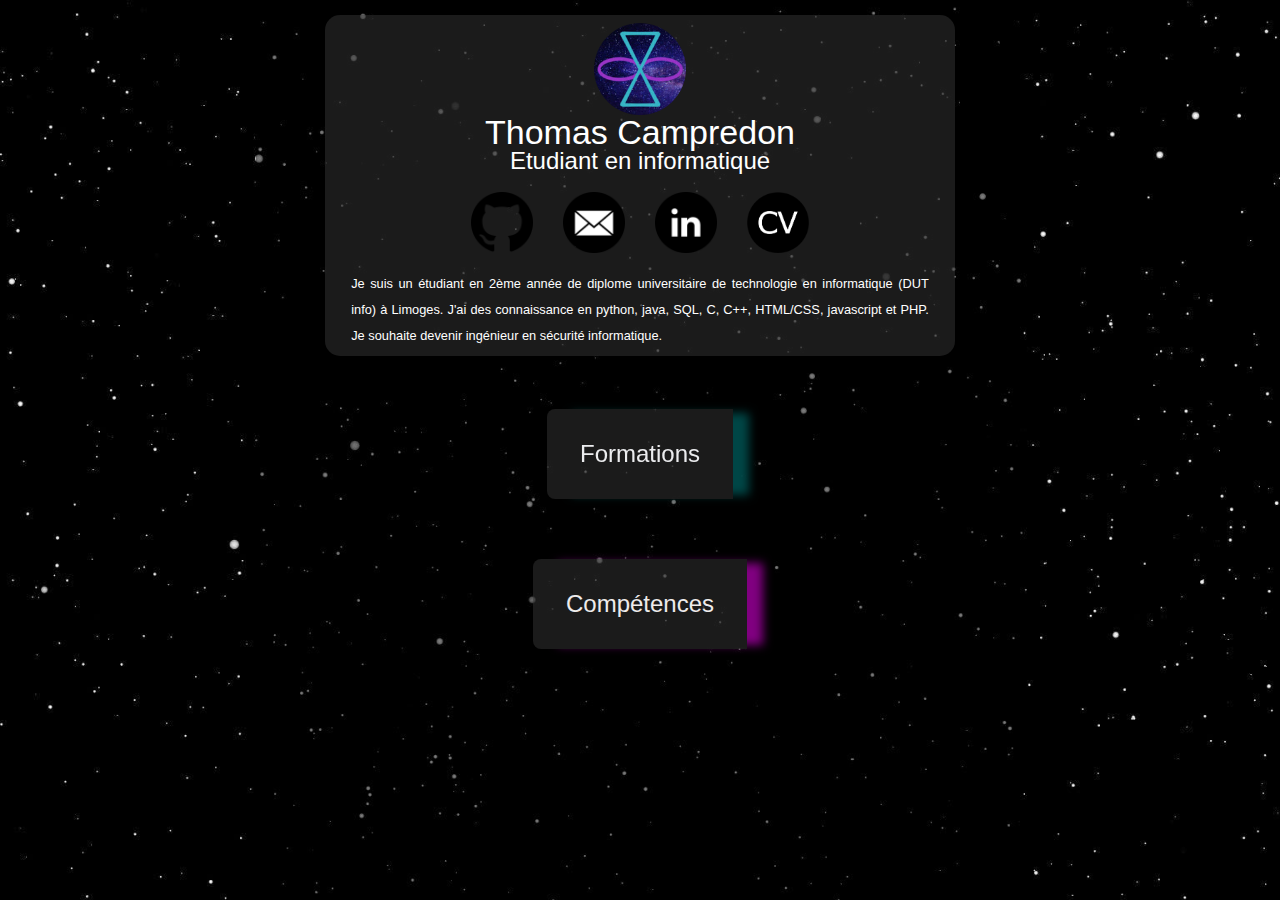
==== index.html @ 885fa911 "blocage pdf" ====
<!doctype html>
<meta name="viewport" content="width=device-width, initial-scale=1.0"> 
<html lang="fr">
	<head>
	 	<meta charset="utf-8">
	  	<title>T.Campredon</title>
	  	<link rel="stylesheet" href="CSS/reset.css">
	  	<link rel="stylesheet" href="CSS/styleAccueil.css">
	  	
	</head>
	<body>
		<nav>

		</nav>
		<div id="containeurPrincipale">
			<div id="structure">
				<div id="gauche">

				</div>
				<div id="accueil">
					<div id="carte">
						<div id="who">
							<img id="photo" src="./image/logo.png">
							<h1>Thomas Campredon</h1>
							<h2>Etudiant en informatique</h2>

							<div id="lienReseau">
								<ul class="enLigne">
									<li><a id ="gitlogo"href="https://github.com/ThomasCampredon" target="_blank"><img class="icon" src="./icon/github2.png"></a></li>
									<li><a href="mailto:thomas.campredon@etu.unilim.fr" target="_blank"><img class="icon" src="./icon/mail2.png"></a></li>
									<li><a href="#" target="_blank"><img class="icon" src="./icon/linkedin2.png"></a></li>
									<li><a href="./ressources/CV_CAMPREDON_Thomas.pdf2" target="_blank"><img class="icon" src="./icon/CV.png"></a></li>
								</ul>
							</div>

							<p class="justifie">
								Je suis un étudiant en 2ème année de diplome universitaire de technologie en informatique (DUT info) à Limoges. J'ai des connaissance en python, java, SQL, C, C++, HTML/CSS, javascript et PHP. Je souhaite devenir ingénieur en sécurité informatique.
							</p>
						</div>
					</div>
					<div class="boutonInfo">
						<a href="./pages/formations.html">
							<span></span>
							<span></span>
							Formations
						</a>
						<a href="./pages/competences.html">
							<span></span>
							<span></span>
							Compétences
						</a>
					</div>
				</div>
				<div id="droite">

				</div>
			</div>
		</div>
		<footer>

		</footer>
	</body>
	
	<script src="javascript/script.js"></script>
</html>
---- CSS/styleAccueil.css ----
body{
	background-image: url("../image/repSpace.png");
	background-repeat: repeat-x;
	color:white;
	font-family: "Gill Sans", sans-serif;
}

h1{
	font-size: 34px;
}

h2{
	font-size: 24px;
	margin-bottom: 3%;
}

p{
	
	font-size: 1vw;
	line-height: 2em;
}

#lienReseau{
	margin-bottom: 3%;
}

.enLigne li{
	display:inline;
	padding: 0 13px 0 13px;
}

.icon{
	width:10%;
	height:auto;
}

#gitlogo{
	filter : hue-rotate(30deg);
}

#CV{
	font-size: 40px;
	font-style: bold;
	text-decoration: none;
	width:50px;
	height:100%;
	color:white;
	background-color: black;
	border-radius:25px;
}

.icon:hover{
	border-radius:100%;
	box-shadow: 0px 0px 50px #fff;
}

#containeurPricipale{
	
}

#structure{
	width: 60%;
	margin-right: auto;
	margin-left: auto;
	text-align:center;
	background-color: rgba(0, 0, 0, 0.5);
	min-height: 100vh;
}

#accueil{
	padding-top: 2%;
}

#carte{
	width: 80%;
	margin-right: auto;
	background-color: rgba(54, 54, 54, 0.5);
	margin-left: auto;
	border-radius: 15px;
	padding: 1%;
}

#photo{
	margin-right: auto;
	margin-left: auto;
	border-radius: 100%;
	width: 15%;
}

.justifie{
	text-align: justify;
	padding: 0 3% 0 3%;
}

/*partie boutons flottants*/
.boutonInfo{
	margin-top: 3%;
	display: flex;
	justify-content: center;
	align-items:center;
	flex-direction: column;
}

.boutonInfo a {
	font-size:24px;
	position:relative;
	display:inline-block;
	padding: 33px;
	margin:30px 0;
	color:#EEEBEB;
	text-decoration: none;
	background-color: rgba(54, 54, 54, 0.5);
	overflow:hidden;
	box-shadow: 20px 0px 10px -4px purple;
	animation: flotter 4.5s linear infinite;
	border-radius: 8px 0 0 8px;
}

@keyframes flotter{
	0%{
		margin-top:0px;
		margin-bottom:3%;
	}
	50%{
		margin-top:2.5%;
		margin-bottom:0%;
	}
	100%{
		margin-top:0px;
		margin-bottom:3%;
	}
}

.boutonInfo a:nth-child(1){
	filter:hue-rotate(240deg);/*changement de couleur*/
}

.boutonInfo a:hover{
	background-color: transparent;
	background-image:url("../image/acier.jpg");
}

.boutonInfo a span{
	position:absolute;
	display:block;
}


.boutonInfo a span:nth-child(1){
	top:0;
	left:100%;
	width:100%;
	height:4px;
	background:linear-gradient(-90deg, transparent, purple);
	animation: animate1 3s linear infinite;
}

@keyframes animate1{
	0%{
		left:100%;
	}
	50%,100%{
		left:-100%;
	}
}

.boutonInfo a span:nth-child(2){
	bottom:0;
	left:100%;
	width:100%;
	height:4px;
	background:linear-gradient(-90deg, transparent, purple);
	animation: animate1 3s linear infinite;
}





/* animation du background*/

@keyframes defile {
	  0% { 
	  	background-position-x:   0; 
	  }
	100% { 
		background-position-x: 100vw; 
	}
}
body {
	-webkit-background-size: cover;
	animation: defile 50s linear infinite;
}	


/* responsive */
@media only screen and (max-width: 450px) {
	#structure{
		width: 95%;
		background-color: transparent;
	}

	#carte{
		width: 100%;
	}
}
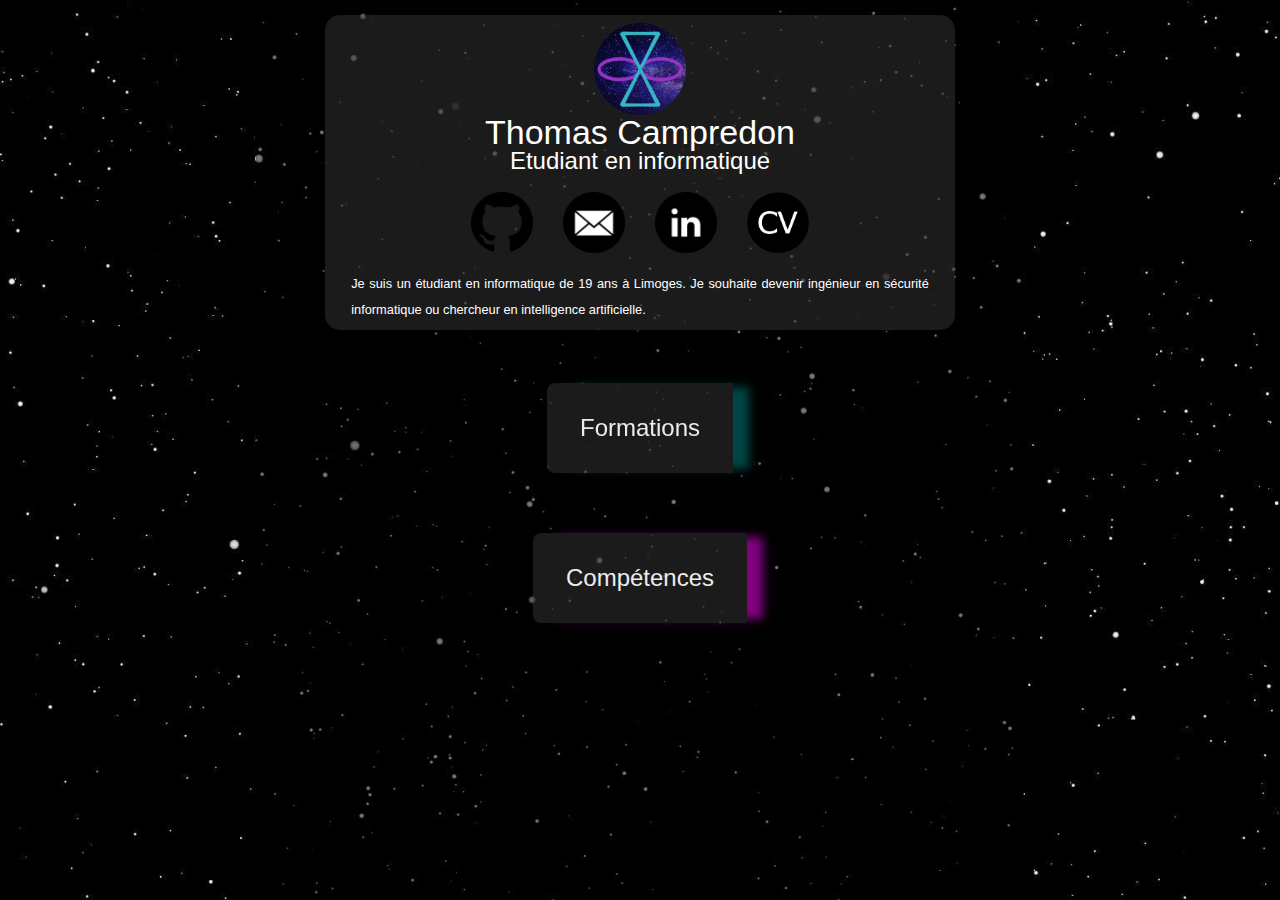
==== commit 4cf5b63d: "fin formation" ====
--- a/index.html
+++ b/index.html
@@ -1,4 +1,4 @@
-<!doctype html>
+ <!doctype html>
 <meta name="viewport" content="width=device-width, initial-scale=1.0"> 
 <html lang="fr">
 	<head>
@@ -29,12 +29,12 @@
 									<li><a id ="gitlogo"href="https://github.com/ThomasCampredon" target="_blank"><img class="icon" src="./icon/github2.png"></a></li>
 									<li><a href="mailto:thomas.campredon@etu.unilim.fr" target="_blank"><img class="icon" src="./icon/mail2.png"></a></li>
 									<li><a href="#" target="_blank"><img class="icon" src="./icon/linkedin2.png"></a></li>
-									<li><a href="./ressources/CV_CAMPREDON_Thomas.pdf2" target="_blank"><img class="icon" src="./icon/CV.png"></a></li>
+									<li><a href="./ressources/CV_CAMPREDON_Thomas.pdf" target="_blank"><img class="icon" src="./icon/CV.png"></a></li>
 								</ul>
 							</div>
 
 							<p class="justifie">
-								Je suis un étudiant en 2ème année de diplome universitaire de technologie en informatique (DUT info) à Limoges. J'ai des connaissance en python, java, SQL, C, C++, HTML/CSS, javascript et PHP. Je souhaite devenir ingénieur en sécurité informatique.
+								Je suis un étudiant en informatique de 19 ans à Limoges. Je souhaite devenir ingénieur en sécurité informatique ou chercheur en intelligence artificielle.
 							</p>
 						</div>
 					</div>
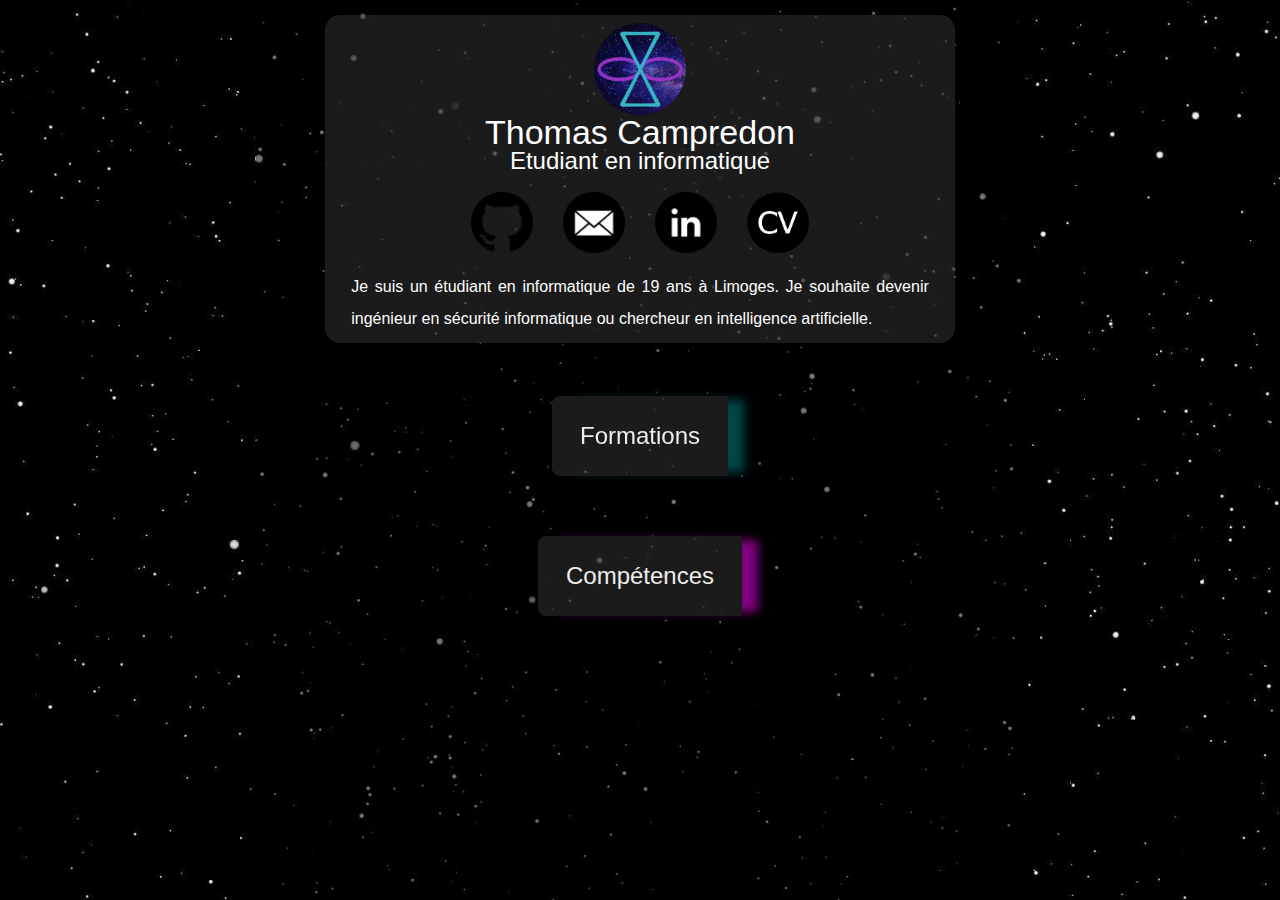
==== commit 47dd10f1: "index responsive" ====
--- a/index.html
+++ b/index.html
@@ -14,9 +14,6 @@
 		</nav>
 		<div id="containeurPrincipale">
 			<div id="structure">
-				<div id="gauche">
-
-				</div>
 				<div id="accueil">
 					<div id="carte">
 						<div id="who">
@@ -28,7 +25,7 @@
 								<ul class="enLigne">
 									<li><a id ="gitlogo"href="https://github.com/ThomasCampredon" target="_blank"><img class="icon" src="./icon/github2.png"></a></li>
 									<li><a href="mailto:thomas.campredon@etu.unilim.fr" target="_blank"><img class="icon" src="./icon/mail2.png"></a></li>
-									<li><a href="#" target="_blank"><img class="icon" src="./icon/linkedin2.png"></a></li>
+									<li><a href="https://www.linkedin.com/in/thomas-campredon-a129131a8/" target="_blank"><img class="icon" src="./icon/linkedin2.png"></a></li>
 									<li><a href="./ressources/CV_CAMPREDON_Thomas.pdf" target="_blank"><img class="icon" src="./icon/CV.png"></a></li>
 								</ul>
 							</div>
@@ -51,9 +48,6 @@
 						</a>
 					</div>
 				</div>
-				<div id="droite">
-
-				</div>
 			</div>
 		</div>
 		<footer>
--- a/CSS/styleAccueil.css
+++ b/CSS/styleAccueil.css
@@ -16,7 +16,7 @@
 
 p{
 	
-	font-size: 1vw;
+	font-size: 16px;
 	line-height: 2em;
 }
 
@@ -105,7 +105,7 @@
 	font-size:24px;
 	position:relative;
 	display:inline-block;
-	padding: 33px;
+	padding: 28px;
 	margin:30px 0;
 	color:#EEEBEB;
 	text-decoration: none;
@@ -193,14 +193,71 @@
 }	
 
 
+
+
 /* responsive */
 @media only screen and (max-width: 450px) {
+	h1{
+		font-size: 30px;
+	}
+
+	h2{
+		font-size: 20px;
+		margin-bottom: 3%;
+	}
+
+	p{
+		
+		font-size: 12px;
+		line-height: 2em;
+	}
+
 	#structure{
-		width: 95%;
+		width: 90%;
+		margin-right: auto;
+		margin-left:auto;
 		background-color: transparent;
+		padding-top:2%;
 	}
 
 	#carte{
 		width: 100%;
 	}
+
+	.icon{
+		width:15%;
+		height:auto;
+	}
+
+	/*partie boutons flottants*/
+	.boutonInfo{
+		margin-top: 5%;
+		display: flex;
+		justify-content: center;
+		align-items:center;
+		flex-direction: column;
+	}
+
+	.boutonInfo a {
+		font-size:22px;
+		padding: 28px;
+		margin:30px 0;
+			animation: flotter 6s linear infinite;
+	}
+
+	@keyframes flotter{
+		0%{
+			margin-top:0px;
+			margin-bottom:6%;
+		}
+		50%{
+			margin-top:5.5%;
+			margin-bottom:0%;
+		}
+		100%{
+			margin-top:0px;
+			margin-bottom:6%;
+		}
+	}
+
 }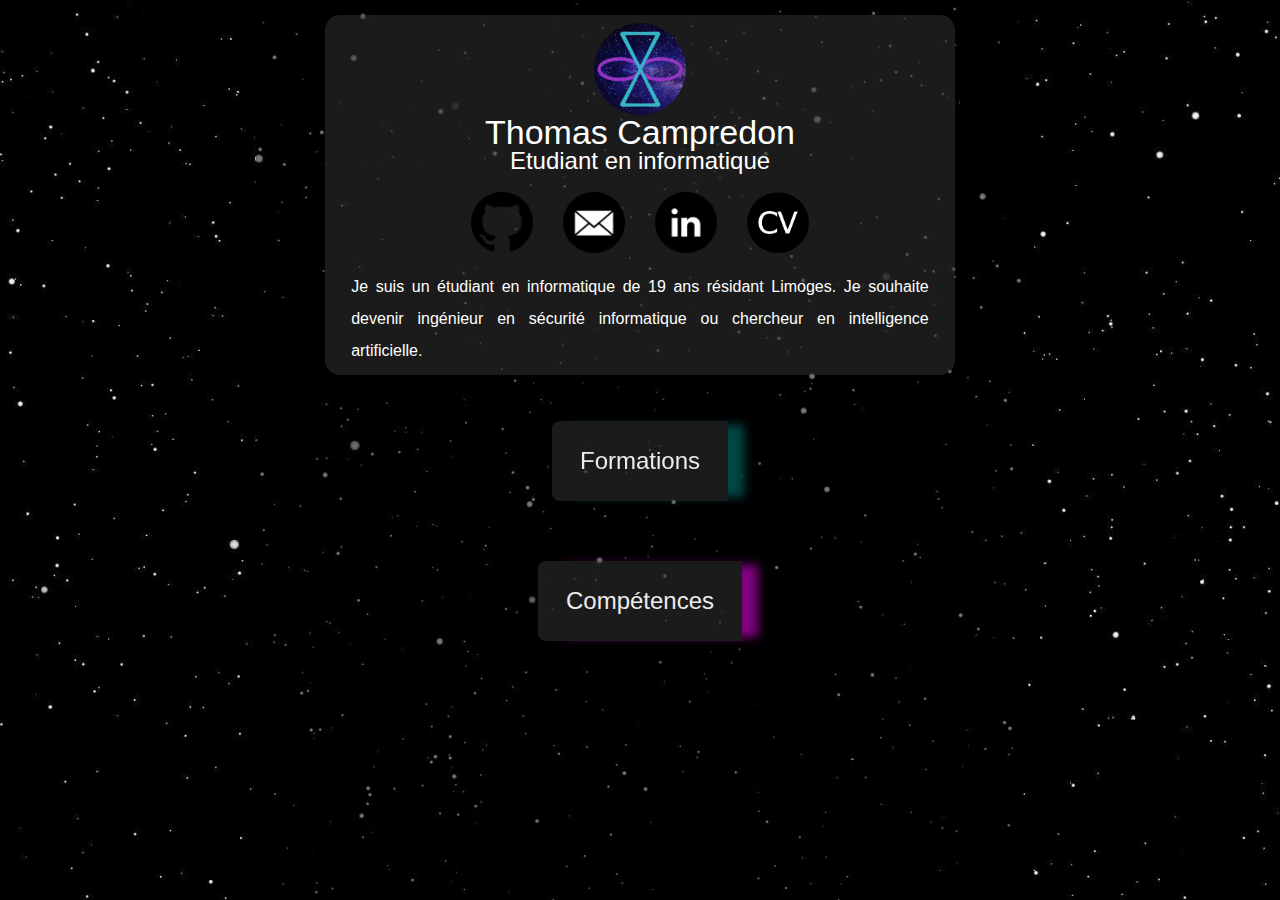
==== commit 6107b5b7: "réduction poids des images" ====
--- a/index.html
+++ b/index.html
@@ -31,7 +31,7 @@
 							</div>
 
 							<p class="justifie">
-								Je suis un étudiant en informatique de 19 ans à Limoges. Je souhaite devenir ingénieur en sécurité informatique ou chercheur en intelligence artificielle.
+								Je suis un étudiant en informatique de 19 ans résidant Limoges. Je souhaite devenir ingénieur en sécurité informatique ou chercheur en intelligence artificielle.
 							</p>
 						</div>
 					</div>
--- a/CSS/styleAccueil.css
+++ b/CSS/styleAccueil.css
@@ -94,7 +94,7 @@
 
 /*partie boutons flottants*/
 .boutonInfo{
-	margin-top: 3%;
+	margin-top: 2%;
 	display: flex;
 	justify-content: center;
 	align-items:center;
@@ -112,7 +112,7 @@
 	background-color: rgba(54, 54, 54, 0.5);
 	overflow:hidden;
 	box-shadow: 20px 0px 10px -4px purple;
-	animation: flotter 4.5s linear infinite;
+	animation: flotter 5s linear infinite;
 	border-radius: 8px 0 0 8px;
 }
 
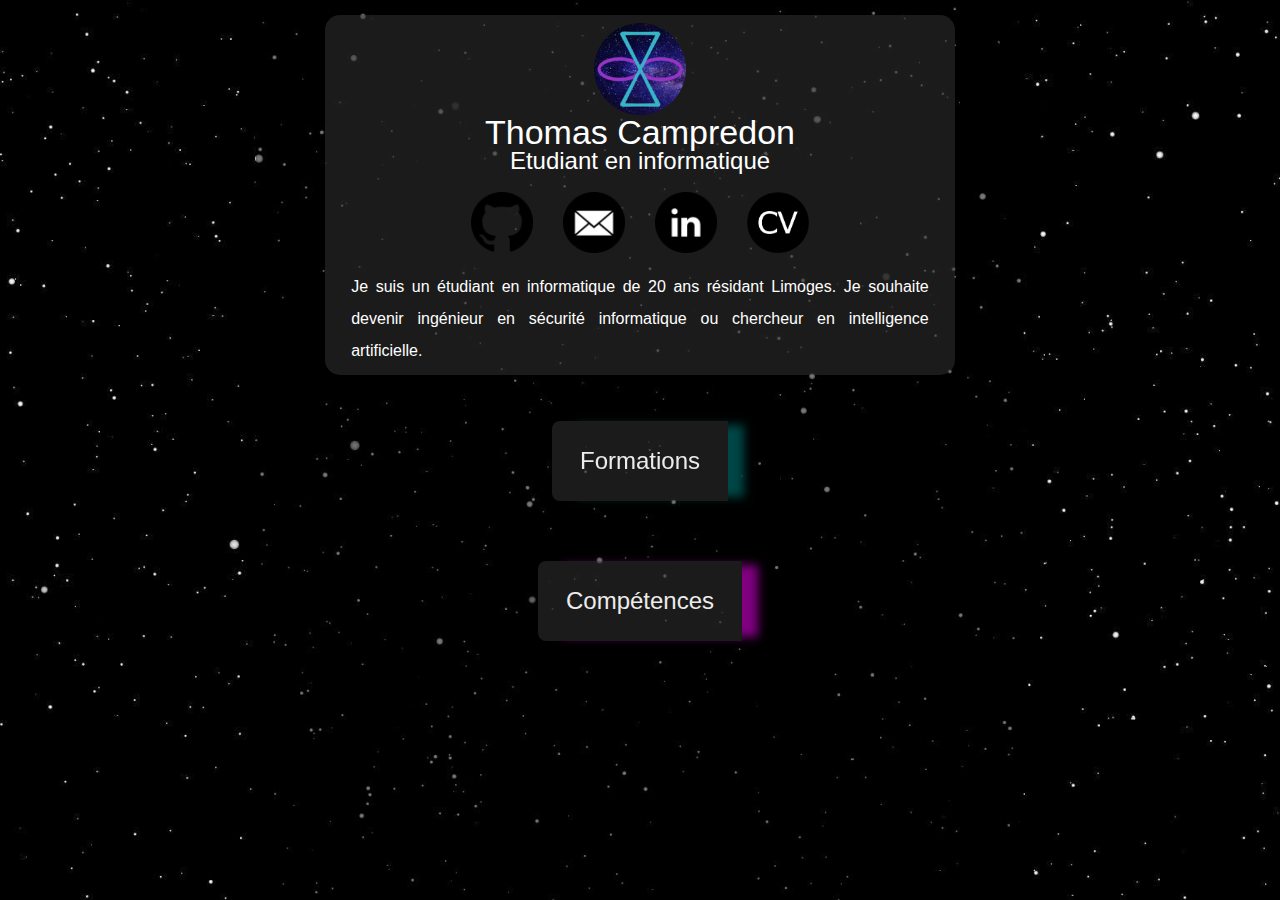
==== commit cea3af2b: "mise à jour licence" ====
--- a/index.html
+++ b/index.html
@@ -31,7 +31,7 @@
 							</div>
 
 							<p class="justifie">
-								Je suis un étudiant en informatique de 19 ans résidant Limoges. Je souhaite devenir ingénieur en sécurité informatique ou chercheur en intelligence artificielle.
+								Je suis un étudiant en informatique de 20 ans résidant Limoges. Je souhaite devenir ingénieur en sécurité informatique ou chercheur en intelligence artificielle.
 							</p>
 						</div>
 					</div>
